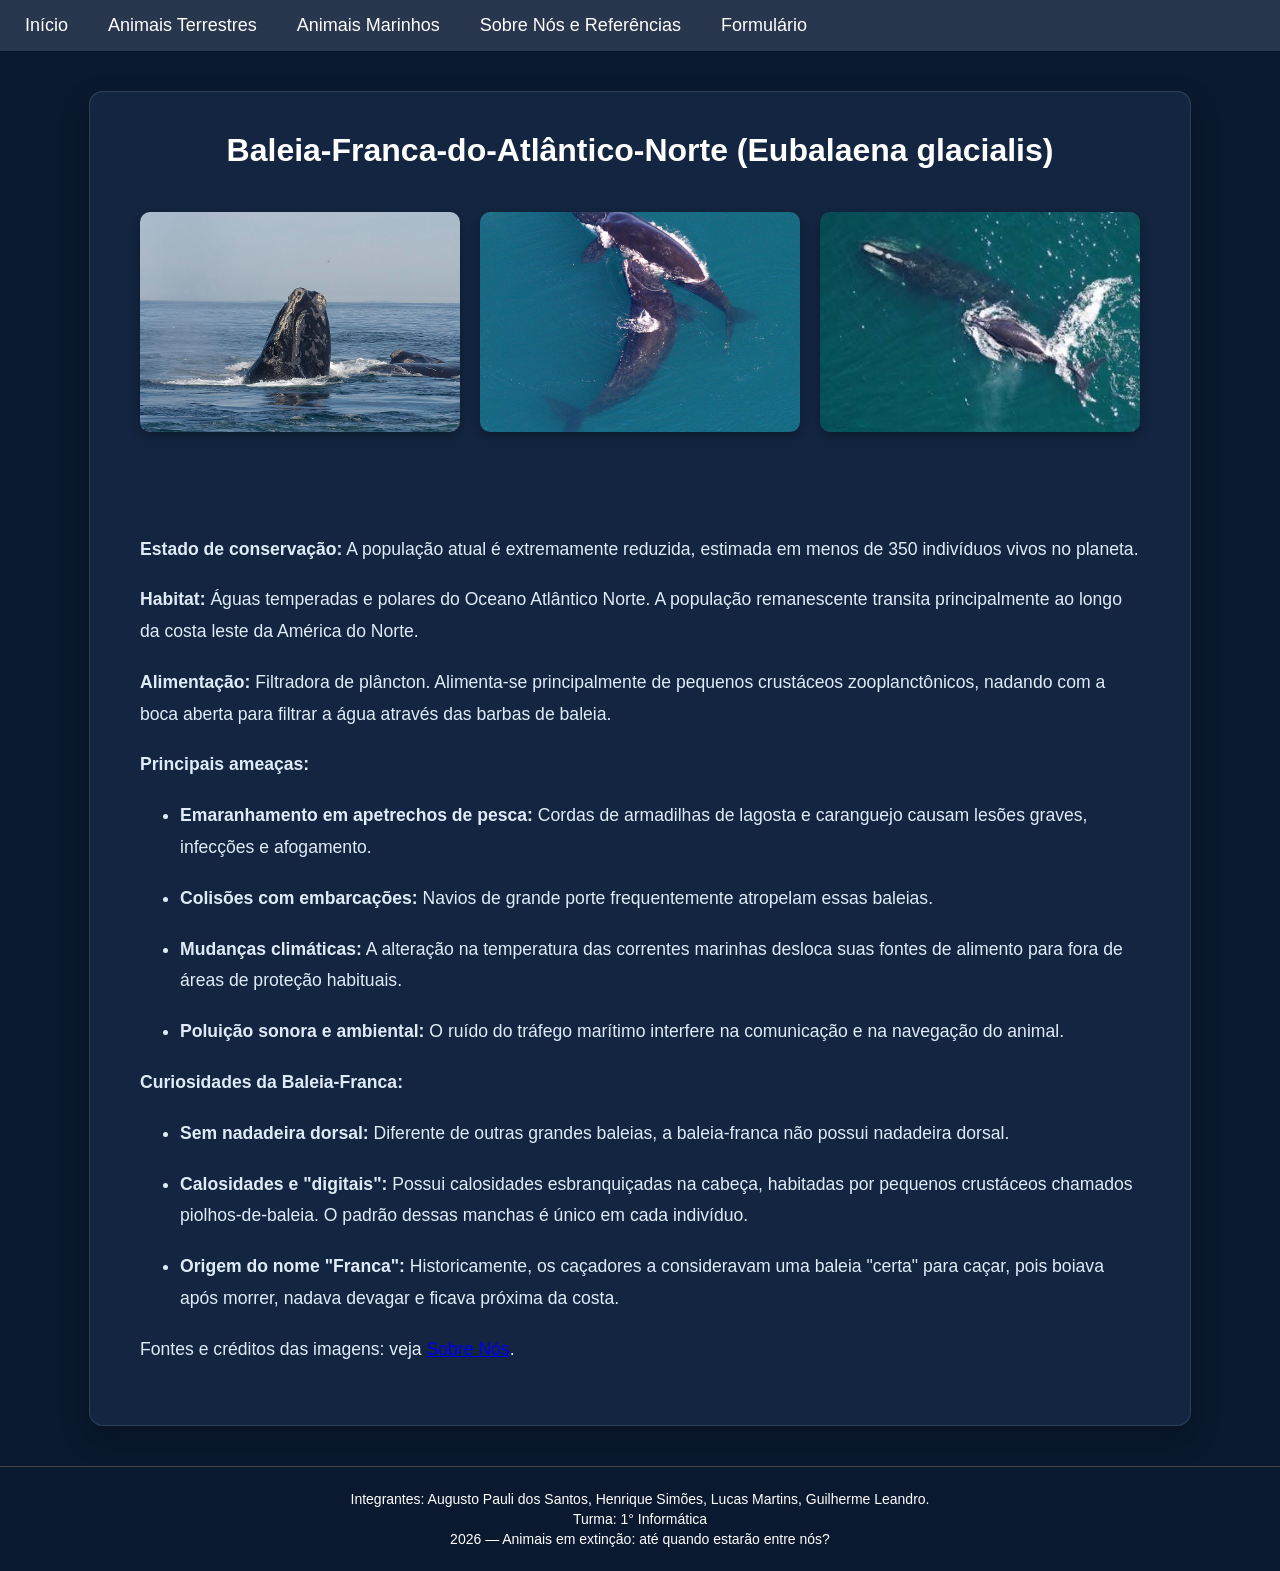
==== Animais_em_extin_o_at_quando_estar_o_entre_n_s_/baleia_franca_do_atlantico_norte.html @ f822c8b8 "Add files via upload" ====
<!DOCTYPE html>
<html lang="pt-br">
<head>
    <meta charset="UTF-8">
    <meta name="viewport" content="width=device-width, initial-scale=1.0">
    <title>Baleia-Franca-do-Atlântico-Norte</title>
    <link rel="stylesheet" href="style.css">
    <script src="JavaScript.js" defer></script>

</head>

<body class="pagina-aquatico">

<nav>
    <button class="hamburguer" aria-label="Abrir menu">☰</button>
    <ul class="menu">
        <li><a href="index.html">Início</a></li>

        <li>
            <a href="#">Animais Terrestres</a>
            <ul class="submenu">
                <li><a href="lince_iberico.html">Lince-Ibérico</a></li>
                <li><a href="rinoceronte_de_java.html">Rinoceronte de Java</a></li>
                <li><a href="tigre_de_sumatra.html">Tigre de Sumatra</a></li>
            </ul>
        </li>

        <li>
            <a href="#">Animais Marinhos</a>
            <ul class="submenu">
                <li><a href="foca_monge_do_havai.html">Foca-Monge-do-Havaí</a></li>
                <li><a href="baleia_franca_do_atlantico_norte.html">Baleia-Franca-do-Atlântico-Norte</a></li>
                <li><a href="tartaruga_de_pente.html">Tartaruga de Pente</a></li>
            </ul>
        </li>

        <li><a href="sobre_nos.html">Sobre Nós e Referências</a></li>
        <li><a href="formulario.html">Formulário</a></li>
    </ul>
</nav>


<section class="main-container">
    <article class="conteudo-texto">
        <h1>
            <strong>Baleia-Franca-do-Atlântico-Norte</strong>
            (Eubalaena glacialis)
        </h1>

        <br>

        <div class="galeria">
            <img src="imagens/baleia_franca_do_atlântico_norte1.jpg"
                 alt="Baleia-Franca-do-Atlântico-Norte">

            <img src="imagens/baleia_franca_do_atlântico_norte2.jpg"
                 alt="Baleia-Franca-do-Atlântico-Norte">

            <img src="imagens/baleia_franca_do_atlântico_norte3.jpg"
                 alt="Baleia-Franca-do-Atlântico-Norte">
        </div>

        <br><br><br>

        <p><strong>Estado de conservação:</strong> A população atual é extremamente reduzida, estimada em menos de 350 indivíduos vivos no planeta.</p>

        <p><strong>Habitat:</strong> Águas temperadas e polares do Oceano Atlântico Norte. A população remanescente transita principalmente ao longo da costa leste da América do Norte.</p>

        <p><strong>Alimentação:</strong> Filtradora de plâncton. Alimenta-se principalmente de pequenos crustáceos zooplanctônicos, nadando com a boca aberta para filtrar a água através das barbas de baleia.</p>

        <p><strong>Principais ameaças:</strong></p>
        <ul>
            <li><strong>Emaranhamento em apetrechos de pesca:</strong> Cordas de armadilhas de lagosta e caranguejo causam lesões graves, infecções e afogamento.</li>
            <li><strong>Colisões com embarcações:</strong> Navios de grande porte frequentemente atropelam essas baleias.</li>
            <li><strong>Mudanças climáticas:</strong> A alteração na temperatura das correntes marinhas desloca suas fontes de alimento para fora de áreas de proteção habituais.</li>
            <li><strong>Poluição sonora e ambiental:</strong> O ruído do tráfego marítimo interfere na comunicação e na navegação do animal.</li>
        </ul>

        <p><strong>Curiosidades da Baleia-Franca:</strong></p>
        <ul>
            <li><strong>Sem nadadeira dorsal:</strong> Diferente de outras grandes baleias, a baleia-franca não possui nadadeira dorsal.</li>
            <li><strong>Calosidades e "digitais":</strong> Possui calosidades esbranquiçadas na cabeça, habitadas por pequenos crustáceos chamados piolhos-de-baleia. O padrão dessas manchas é único em cada indivíduo.</li>
            <li><strong>Origem do nome "Franca":</strong> Historicamente, os caçadores a consideravam uma baleia "certa" para caçar, pois boiava após morrer, nadava devagar e ficava próxima da costa.</li>
        </ul>
        <p>Fontes e créditos das imagens: veja <a href="sobre_nos.html#referencias">Sobre Nós</a>.</p>
    </article>
</section>

<footer>
    <p>Integrantes: Augusto Pauli dos Santos, Henrique Simões, Lucas Martins, Guilherme Leandro.</p>
    <p>Turma: 1° Informática</p>
    <p>2026 — Animais em extinção: até quando estarão entre nós?</p>
</footer>

<div class="lightbox" id="lightbox">
        <img id="imagem-ampliada" src="" alt="Imagem ampliada">
        <span class="fechar">&times;</span>
    </div>
</body>
</html>
---- Animais_em_extin_o_at_quando_estar_o_entre_n_s_/style.css ----
body {
    margin: 0;
    font-family: Arial, sans-serif;
}
 
.pagina-inicio nav {
    background-color: #081923;
    padding: 0 15px;
}
 
.pagina-terrestre nav {
    background-color: #1A3D2F;
    padding: 0 15px;
}
 
.pagina-aquatico nav {
    background-color: #28364e;
    padding: 0 15px;
}

.hamburguer {
    display: none;
}
 
.menu {
    display: flex;
    gap: 20px;
    list-style: none;
    margin: 0;
    padding: 0;
}
 
.menu > li {
    position: relative;
}
 
.menu a {
    display: block;
    padding: 15px 10px;
    color: white;
    text-decoration: none;
    font-size: 18px;
    transition: 0.3s;
}
 
.menu li:hover .submenu,
.menu li:focus-within .submenu {
    display: block;
}
 
.pagina-inicio .submenu,
.pagina-terrestre .submenu,
.pagina-aquatico .submenu {
    display: none;
    position: absolute;
    top: 100%;
    left: 0;
    padding: 0;
    margin: 0;
    background-color: #081923;
    border-radius: 0 0 5px 5px;
    overflow: hidden;
    animation: aparecer 0.3s;
    list-style: none;
    box-shadow: 0px 8px 16px rgba(0, 0, 0, 0.3);
}
 
.pagina-terrestre .submenu {
    background-color: #1A3D2F;
}
 
.pagina-aquatico .submenu {
    background-color: #28364e;
}
 
.submenu li {
    width: 220px;
}
 
.pagina-inicio .menu a:hover {
    background-color: #122C3D;
    color: #64DFDF;
}
 
.pagina-inicio .submenu a:hover {
    background-color: #122C3D;
    color: #64DFDF;
}
 
.pagina-terrestre .menu a:hover {
    background-color: #204e3c;
}
 
.pagina-terrestre .submenu a:hover {
    background-color: #bd601e;
    color: #2b1500;
}
 
.pagina-aquatico .menu a:hover {
    background-color: #00214e;
}
 
.pagina-aquatico .submenu a:hover {
    background-color: #1374ac;
    color: #2b1500;
}
 
body.pagina-inicio {
    background-color: #1D5C5A;
}
 
.pagina-inicio .main-container {
    background-color: #133E3D;
}
 
.pagina-inicio .main-container h1,
.pagina-inicio .main-container h2,
.pagina-inicio .main-container h3 {
    color: #ffffff;
}
 
.pagina-inicio .main-container p,
.pagina-inicio .main-container li {
    color: #E2F6F5;
}
 
body.pagina-terrestre {
    background-color: #0F281E;
    color: white;
}
 
.pagina-terrestre .main-container {
    background-color: #17382B;
}
 
.pagina-terrestre .main-container h1,
.pagina-terrestre .main-container h2,
.pagina-terrestre .main-container h3 {
    color: #ffffff;
}
 
.pagina-terrestre .main-container p,
.pagina-terrestre .main-container li {
    color: #e2f2eb;
}
 
body.pagina-aquatico {
    background-color: #0A192F;
    color: white;
}
 
.pagina-aquatico .main-container {
    background-color: #132540;
}
 
.pagina-aquatico .main-container h1,
.pagina-aquatico .main-container h2,
.pagina-aquatico .main-container h3 {
    color: #ffffff;
}
 
.pagina-aquatico .main-container p,
.pagina-aquatico .main-container li {
    color: #e0ebf8;
}

.main-container {
    max-width: 1000px;
    margin: 40px auto;
    padding: 40px 50px;
    border-radius: 14px;
    border: 1px solid rgba(255, 255, 255, 0.12);
    box-shadow: 0 12px 28px rgba(0, 0, 0, 0.25);
    overflow: hidden;
}
 
.main-container h1 {
    margin-top: 0;
    margin-bottom: 25px;
    text-align: center;
    font-size: 2rem;
}
 
.main-container h2,
.main-container h3 {
    margin-top: 25px;
    margin-bottom: 10px;
}
 
.main-container p,
.main-container li {
    margin-bottom: 1.2rem;
    font-size: 1.1rem;
    line-height: 1.8;
}
 
.galeria {
    display: grid;
    grid-template-columns: repeat(auto-fit, minmax(250px, 1fr));
    gap: 20px;
    margin-bottom: 30px;
    justify-items: center;
}
 
.galeria img {
    width: 100%;
    height: 220px;
    object-fit: cover;
    border-radius: 10px;
    box-shadow: 0 4px 12px rgba(0, 0, 0, 0.3);
    transition: transform 0.3s ease;
    cursor: pointer;
}
 
.galeria img:hover {
    transform: scale(1.03);
}
 
.cards-faixa {
    max-width: 1000px;
    margin: 40px auto;
    overflow: hidden;
}
 
.cards {
    display: flex;
    gap: 20px;
    width: max-content;
    position: relative;
    animation: vai-e-volta 14s ease-in-out infinite alternate;
}
 
.cards:hover {
    animation-play-state: paused;
}
 
.card {
    flex: 0 0 250px;
    color: #ffffff;
    text-decoration: none;
    border-radius: 10px;
    overflow: hidden;
    background: rgba(0, 0, 0, 0.25);
}
 
.card img {
    width: 100%;
    height: 180px;
    object-fit: cover;
    display: block;
}
 
.card h3 {
    margin: 0;
    padding: 12px;
    text-align: center;
    color: #ffffff;
    font-size: 1.1rem;
}
 
@keyframes vai-e-volta {
    from { left: 0;    transform: translateX(0); }
    to   { left: 100%; transform: translateX(-100%); }
}
 
@media (prefers-reduced-motion: reduce) {
    .cards { animation: none; }
    .cards-faixa { overflow-x: auto; }
}
 
.formulario-box {
    max-width: 650px;
    margin: 50px auto 30px auto;
    padding: 25px 30px;
    box-sizing: border-box;
    border: 2px solid #64DFDF;
    border-radius: 10px;
    background-color: #081923;
    box-shadow: 0 8px 20px rgba(0, 0, 0, 0.3);
}
 
.formulario-box legend {
    padding: 0 10px;
    color: #64DFDF;
    font-size: 1.2rem;
    font-weight: bold;
}
 
.formulario-box form {
    display: flex;
    flex-direction: column;
    gap: 8px;
}
 
.formulario-box label {
    display: block;
    margin-top: 5px;
    color: #ffffff;
}
 
.formulario-box input[type="text"],
.formulario-box input[type="number"],
.formulario-box input[type="email"],
.formulario-box input[type="password"],
.formulario-box select {
    width: 100%;
    box-sizing: border-box;
    padding: 12px;
    background-color: #122C3D;
    border: 1px solid #1D5C5A;
    border-radius: 6px;
    outline: none;
    color: #ffffff;
    font-size: 1rem;
    transition: all 0.3s ease;
}
 
.formulario-box input:focus,
.formulario-box select:focus {
    border-color: #64DFDF;
    box-shadow: 0 0 8px rgba(100, 223, 223, 0.5);
}
 
.formulario-box input::placeholder {
    color: #a9c4cc;
}
 
#grupo-cartao,
#grupo-boleto,
#grupo-pix {
    display: none;
    flex-direction: column;
    gap: 8px;
}
 
.botoes-container {
    display: flex;
    gap: 15px;
    margin-top: 15px;
}
 
.formulario-box .btn-doar,
.formulario-box .btn-limpar {
    flex: 1;
    box-sizing: border-box;
    padding: 12px;
    border-radius: 6px;
    font-size: 1rem;
    cursor: pointer;
    transition: all 0.3s ease;
}
 
.formulario-box .btn-doar {
    background-color: #122C3D;
    border: 1px solid #64DFDF;
    color: #ffffff;
    font-weight: bold;
}
 
.formulario-box .btn-doar:hover {
    background-color: #64DFDF;
    color: #081923;
    box-shadow: 0 0 10px rgba(100, 223, 223, 0.4);
}
 
.formulario-box .btn-limpar {
    background-color: transparent;
    border: 1px solid #1D5C5A;
    color: #a9c4cc;
}
 
.formulario-box .btn-limpar:hover {
    background-color: #122C3D;
    border-color: #64DFDF;
    color: #ffffff;
}
 
footer {
    margin-top: 40px;
    padding: 20px;
    border-top: 1px solid #444;
    text-align: center;
    font-size: 14px;
}
 
footer p {
    margin: 4px 0;
    color: white;
}
 
.lightbox {
    display: none;
    position: fixed;
    z-index: 9999;
    inset: 0;
    width: 100%;
    height: 100%;
    background: rgba(0, 0, 0, 0.95);
    justify-content: center;
    align-items: center;
    cursor: pointer;
}
 
.lightbox img {
    max-width: 95%;
    max-height: 90%;
    width: auto;
    height: auto;
    object-fit: contain;
}
 
.fechar {
    position: absolute;
    top: 15px;
    right: 30px;
    color: white;
    font-size: 45px;
    cursor: pointer;
}
 

 
@keyframes aparecer {
    from {
        opacity: 0;
        transform: translateY(-10px);
    }
 
    to {
        opacity: 1;
        transform: translateY(0);
    }
}
 
@view-transition {
    navigation: auto;
}
 

 
@media (max-width: 768px) {
 
    .hamburguer {
        display: block;
        background: none;
        border: 0;
        color: white;
        font-size: 28px;
        padding: 10px;
        cursor: pointer;
    }
 
    .menu {
        display: none;
        flex-direction: column;
        gap: 0;
    }
 
    .menu.aberto {
        display: flex;
    }
 
    .menu a {
        font-size: 16px;
        padding: 12px 8px;
    }
 
    .pagina-inicio .submenu,
    .pagina-terrestre .submenu,
    .pagina-aquatico .submenu {
        display: block;
        position: static;
        box-shadow: none;
        animation: none;
        border-radius: 0;
        background-color: rgba(0, 0, 0, 0.2);
    }
 
    .submenu li {
        width: auto;
    }
 
    .submenu a {
        padding-left: 25px;
    }
 
    .main-container {
        margin: 20px 10px;
        padding: 25px 20px;
    }
 
    .main-container h1 {
        font-size: 1.6rem;
    }
 
    .main-container p,
    .main-container li {
        font-size: 1rem;
    }
 
    .galeria {
        grid-template-columns: 1fr;
    }
 
    .formulario-box {
        width: calc(100% - 20px);
        margin: 25px auto;
        padding: 20px 15px;
    }
 
    .botoes-container {
        flex-direction: column;
    }
}
 
.pagina-inicio .main-container a {
    color: #64DFDF;
}

.referencias li {
    overflow-wrap: anywhere;
}
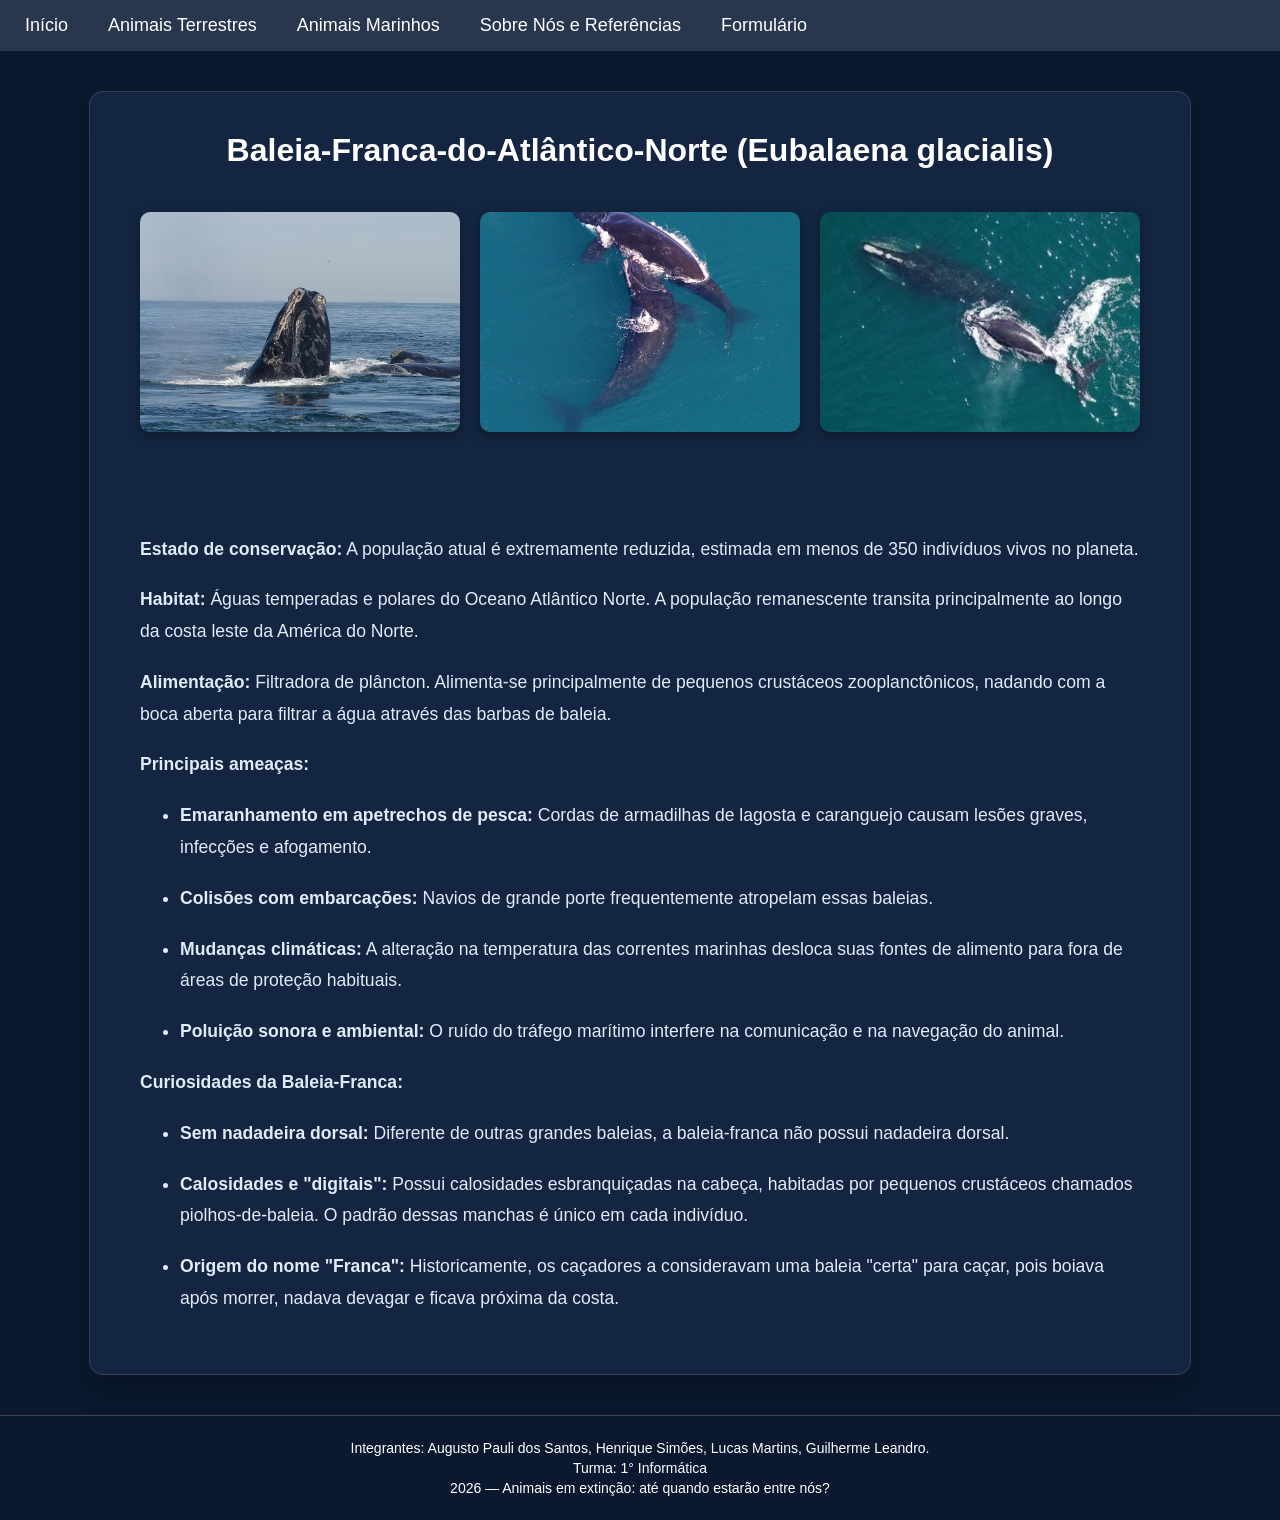
==== commit bf1d95df: "Fix HTML encoding issues in baleia_franca_do_atlantico_norte.html" ====
--- a/Animais_em_extin_o_at_quando_estar_o_entre_n_s_/baleia_franca_do_atlantico_norte.html
+++ b/Animais_em_extin_o_at_quando_estar_o_entre_n_s_/baleia_franca_do_atlantico_norte.html
@@ -82,7 +82,7 @@
             <li><strong>Calosidades e "digitais":</strong> Possui calosidades esbranquiçadas na cabeça, habitadas por pequenos crustáceos chamados piolhos-de-baleia. O padrão dessas manchas é único em cada indivíduo.</li>
             <li><strong>Origem do nome "Franca":</strong> Historicamente, os caçadores a consideravam uma baleia "certa" para caçar, pois boiava após morrer, nadava devagar e ficava próxima da costa.</li>
         </ul>
-        <p>Fontes e créditos das imagens: veja <a href="sobre_nos.html#referencias">Sobre Nós</a>.</p>
+       
     </article>
 </section>
 
